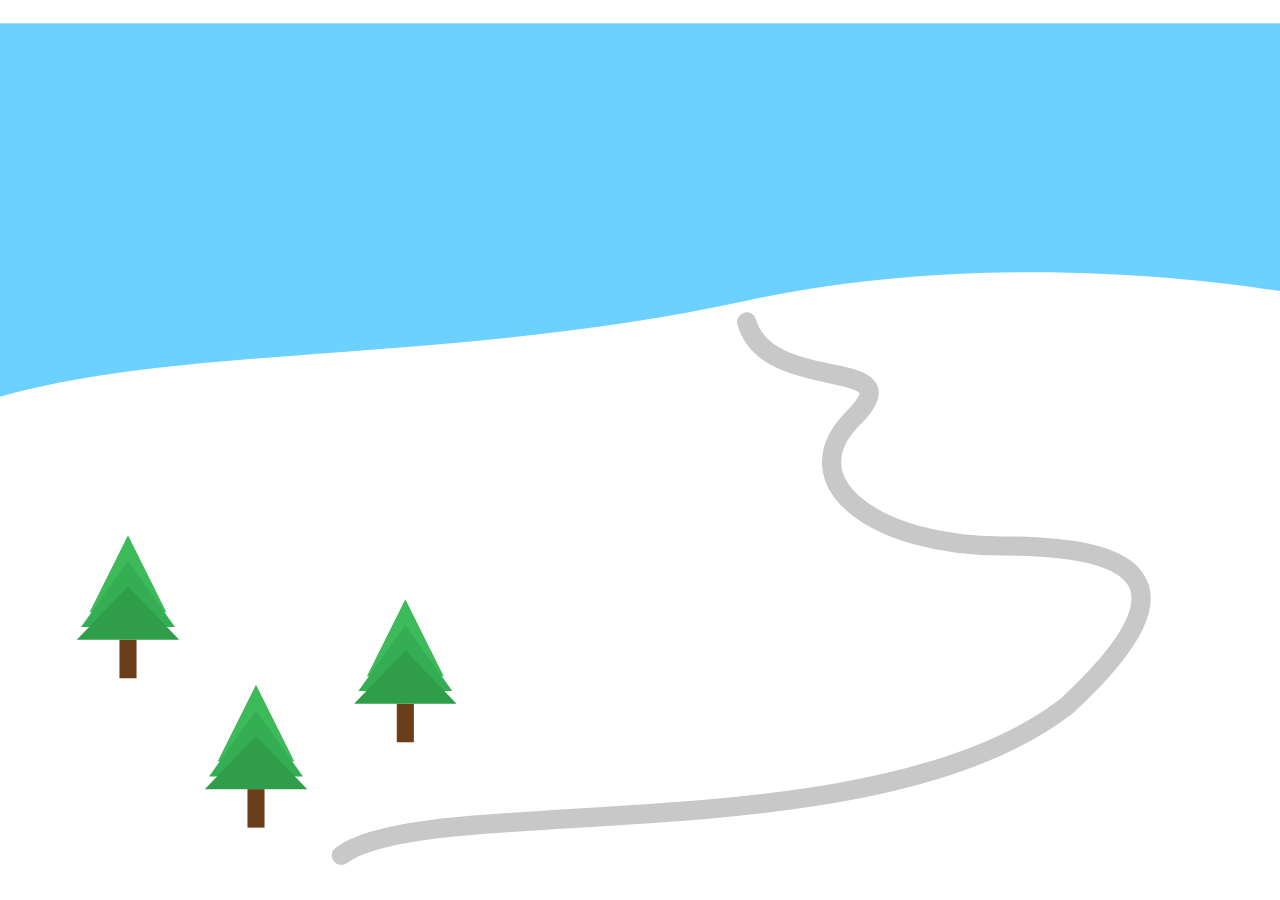
==== alt1.html @ 802d5b2b "alt1: move trees up slightly" ====
<!doctype html>
<html lang="en">
<head>
<meta charset="utf-8" />
<meta name="viewport" content="width=device-width,initial-scale=1" />
<title>Alt 1 - Minimal Pine</title>
<link href="https://fonts.googleapis.com/css2?family=Special+Elite&display=swap" rel="stylesheet">
<link rel="stylesheet" href="alt1.css">
</head>
<body>
<main class="wrap">
  <svg viewBox="0 0 1200 800" class="scene">
    <rect width="1200" height="400" fill="#6dd1ff"/>
    <path d="M0,350 C180,300 420,320 700,260 C980,200 1250,260 1250,260 L1250,900 L0,900 Z" fill="#fff"/>
    <!-- snaking ski track (starts at snowline, continues through bottom) -->
    <path id="ski-track" d="M700,280
        C720,350 860,310 800,370
        C740,430 820,490 940,490
        C1060,490 1130,520 1000,640
        C820,780 400,720 320,780"
      fill="none" stroke="#c6c6c6" stroke-width="18" stroke-linecap="round" stroke-linejoin="round" />

    <!-- trees as stacked triangles, no labels -->
    <g class="trees">
      <g class="tree" data-key="hobbies" transform="translate(120,480)">
        <polygon points="0,0 -36,72 36,72" fill="#3dbb5b"/>
        <polygon points="0,24 -44,86 44,86" fill="#35ad52"/>
        <polygon points="0,48 -48,98 48,98" fill="#2f9d49"/>
        <rect class="trunk" x="-8" y="98" width="16" height="36" fill="#6b3d18"/>
      </g>
      <g class="tree" data-key="academics" transform="translate(380,540)">
        <polygon points="0,0 -36,72 36,72" fill="#3dbb5b"/>
        <polygon points="0,24 -44,86 44,86" fill="#35ad52"/>
        <polygon points="0,48 -48,98 48,98" fill="#2f9d49"/>
        <rect class="trunk" x="-8" y="98" width="16" height="36" fill="#6b3d18"/>
      </g>
      <g class="tree" data-key="work" transform="translate(240,620)">
        <polygon points="0,0 -36,72 36,72" fill="#3dbb5b"/>
        <polygon points="0,24 -44,86 44,86" fill="#35ad52"/>
        <polygon points="0,48 -48,98 48,98" fill="#2f9d49"/>
        <rect class="trunk" x="-8" y="98" width="16" height="36" fill="#6b3d18"/>
      </g>
    </g>
  </svg>
  <div id="zoom-root"></div>
</main>
<script src="alt1.js"></script>
</body>
</html>
---- alt1.css ----
*{box-sizing:border-box;margin:0;padding:0}body{font-family:Inter,Arial,Helvetica,sans-serif;background:#fff;height:100vh;}
.wrap{position:relative;height:100vh;overflow:hidden}
.scene{width:100%;height:100%}
.tree{cursor:pointer;transition:transform .22s cubic-bezier(.2,.9,.3,1)}
.tree:hover{transform:translateY(-6px)}
#zoom-root{position:fixed;left:0;top:0;width:100%;height:100%;pointer-events:none;z-index:999}
.zoom-trunk{position:absolute;width:20px;height:48px;border-radius:6px;background:#6b3d18;box-shadow:0 20px 50px rgba(0,0,0,.25)}
.zoom-trunk.fullscreen{left:0 !important;top:0 !important;width:100% !important;height:100% !important;border-radius:0}
.bark-etched{font-family:'Special Elite',cursive;color:#e1c89d;padding:3rem;text-align:center;display:none}
.zoom-trunk.fullscreen .bark-etched{display:block}

/* ski track styling */
#ski-track{
	pointer-events: none;
	opacity: 0.95;
}
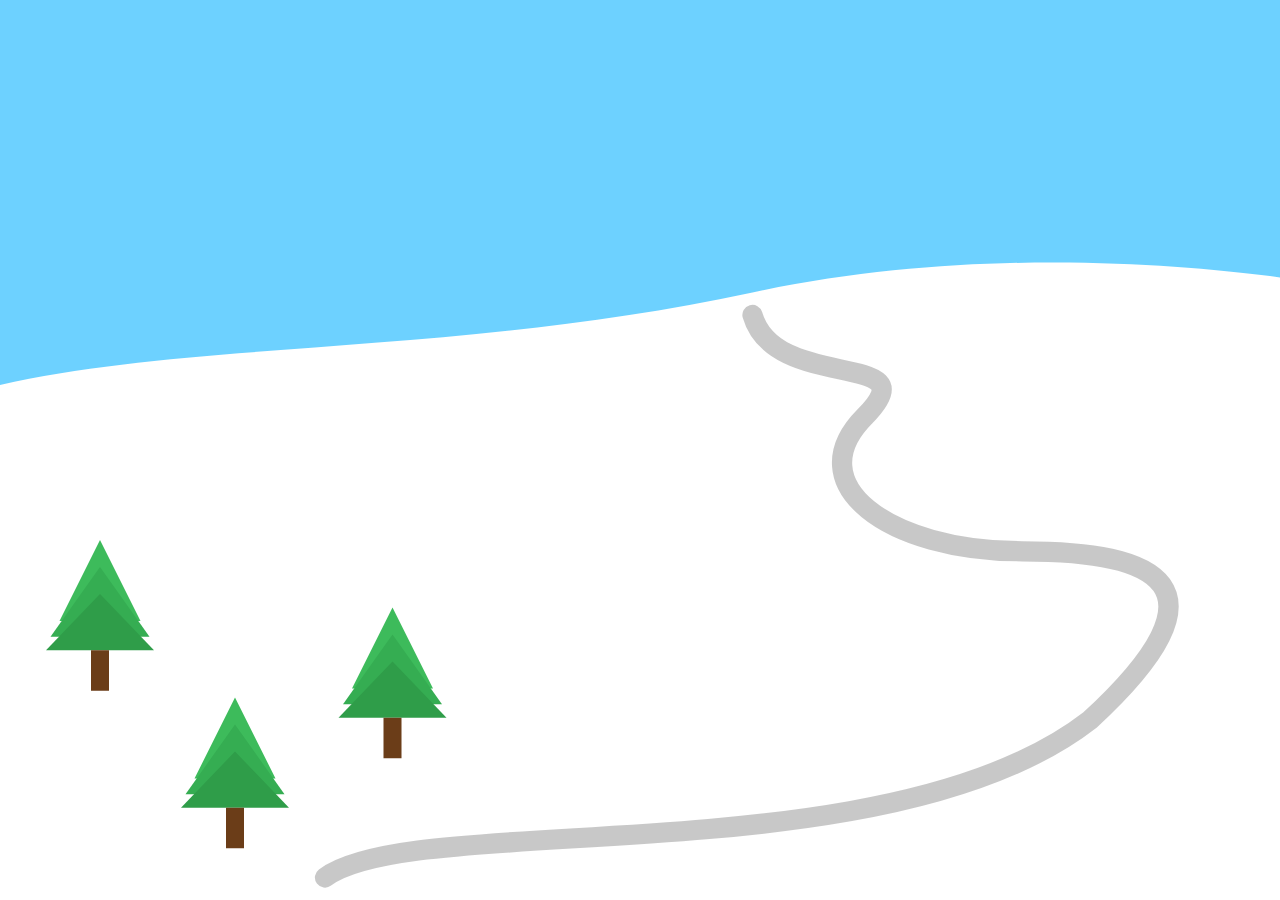
==== commit ea356dac: "alt1: make SVG cover viewport (preserveAspectRatio slice)" ====
--- a/alt1.html
+++ b/alt1.html
@@ -9,7 +9,7 @@
 </head>
 <body>
 <main class="wrap">
-  <svg viewBox="0 0 1200 800" class="scene">
+  <svg viewBox="0 0 1200 800" class="scene" preserveAspectRatio="xMidYMid slice">
     <rect width="1200" height="400" fill="#6dd1ff"/>
     <path d="M0,350 C180,300 420,320 700,260 C980,200 1250,260 1250,260 L1250,900 L0,900 Z" fill="#fff"/>
     <!-- snaking ski track (starts at snowline, continues through bottom) -->
--- a/alt1.css
+++ b/alt1.css
@@ -1,6 +1,6 @@
 *{box-sizing:border-box;margin:0;padding:0}body{font-family:Inter,Arial,Helvetica,sans-serif;background:#fff;height:100vh;}
-.wrap{position:relative;height:100vh;overflow:hidden}
-.scene{width:100%;height:100%}
+.wrap{position:fixed;inset:0;width:100%;height:100%;overflow:hidden}
+.scene{width:100%;height:100%;display:block}
 .tree{cursor:pointer;transition:transform .22s cubic-bezier(.2,.9,.3,1)}
 .tree:hover{transform:translateY(-6px)}
 #zoom-root{position:fixed;left:0;top:0;width:100%;height:100%;pointer-events:none;z-index:999}
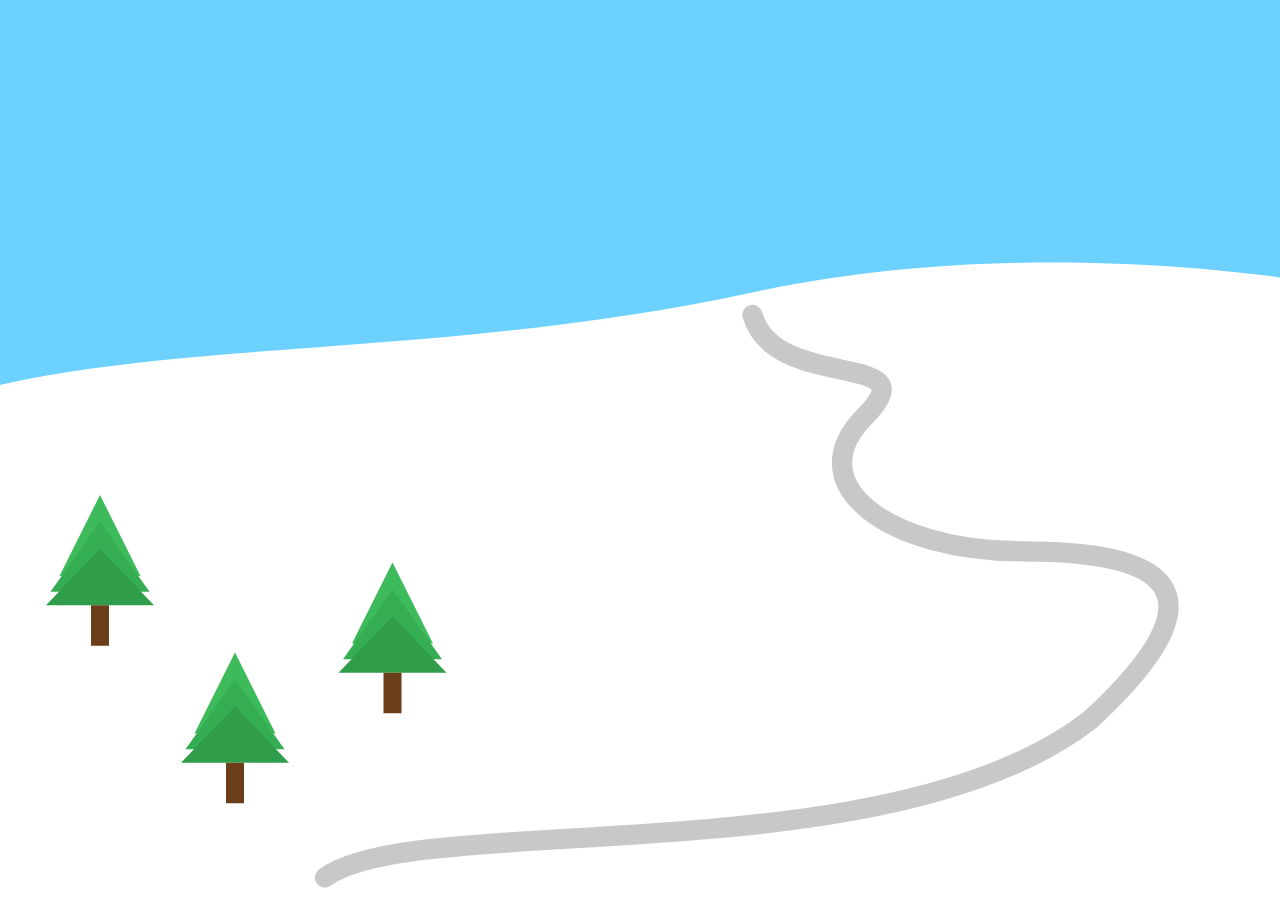
==== commit 0953891d: "alt1: shift trees up further to avoid cropping" ====
--- a/alt1.html
+++ b/alt1.html
@@ -22,19 +22,19 @@
 
     <!-- trees as stacked triangles, no labels -->
     <g class="trees">
-      <g class="tree" data-key="hobbies" transform="translate(120,480)">
+      <g class="tree" data-key="hobbies" transform="translate(120,440)">
         <polygon points="0,0 -36,72 36,72" fill="#3dbb5b"/>
         <polygon points="0,24 -44,86 44,86" fill="#35ad52"/>
         <polygon points="0,48 -48,98 48,98" fill="#2f9d49"/>
         <rect class="trunk" x="-8" y="98" width="16" height="36" fill="#6b3d18"/>
       </g>
-      <g class="tree" data-key="academics" transform="translate(380,540)">
+      <g class="tree" data-key="academics" transform="translate(380,500)">
         <polygon points="0,0 -36,72 36,72" fill="#3dbb5b"/>
         <polygon points="0,24 -44,86 44,86" fill="#35ad52"/>
         <polygon points="0,48 -48,98 48,98" fill="#2f9d49"/>
         <rect class="trunk" x="-8" y="98" width="16" height="36" fill="#6b3d18"/>
       </g>
-      <g class="tree" data-key="work" transform="translate(240,620)">
+      <g class="tree" data-key="work" transform="translate(240,580)">
         <polygon points="0,0 -36,72 36,72" fill="#3dbb5b"/>
         <polygon points="0,24 -44,86 44,86" fill="#35ad52"/>
         <polygon points="0,48 -48,98 48,98" fill="#2f9d49"/>
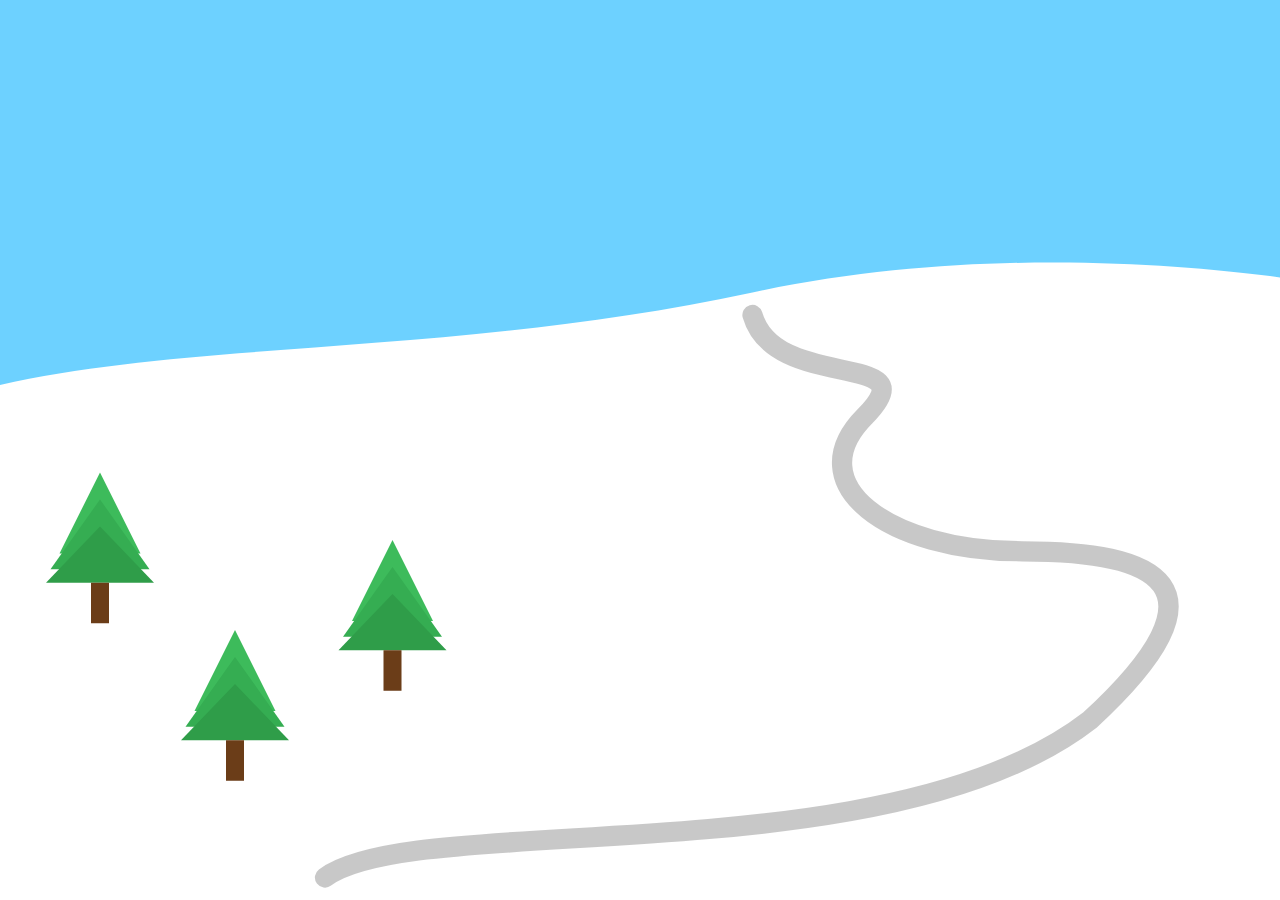
==== commit 419aa7a5: "alt1: nudge trees up 20px" ====
--- a/alt1.html
+++ b/alt1.html
@@ -22,19 +22,19 @@
 
     <!-- trees as stacked triangles, no labels -->
     <g class="trees">
-      <g class="tree" data-key="hobbies" transform="translate(120,440)">
+      <g class="tree" data-key="hobbies" transform="translate(120,420)">
         <polygon points="0,0 -36,72 36,72" fill="#3dbb5b"/>
         <polygon points="0,24 -44,86 44,86" fill="#35ad52"/>
         <polygon points="0,48 -48,98 48,98" fill="#2f9d49"/>
         <rect class="trunk" x="-8" y="98" width="16" height="36" fill="#6b3d18"/>
       </g>
-      <g class="tree" data-key="academics" transform="translate(380,500)">
+      <g class="tree" data-key="academics" transform="translate(380,480)">
         <polygon points="0,0 -36,72 36,72" fill="#3dbb5b"/>
         <polygon points="0,24 -44,86 44,86" fill="#35ad52"/>
         <polygon points="0,48 -48,98 48,98" fill="#2f9d49"/>
         <rect class="trunk" x="-8" y="98" width="16" height="36" fill="#6b3d18"/>
       </g>
-      <g class="tree" data-key="work" transform="translate(240,580)">
+      <g class="tree" data-key="work" transform="translate(240,560)">
         <polygon points="0,0 -36,72 36,72" fill="#3dbb5b"/>
         <polygon points="0,24 -44,86 44,86" fill="#35ad52"/>
         <polygon points="0,48 -48,98 48,98" fill="#2f9d49"/>
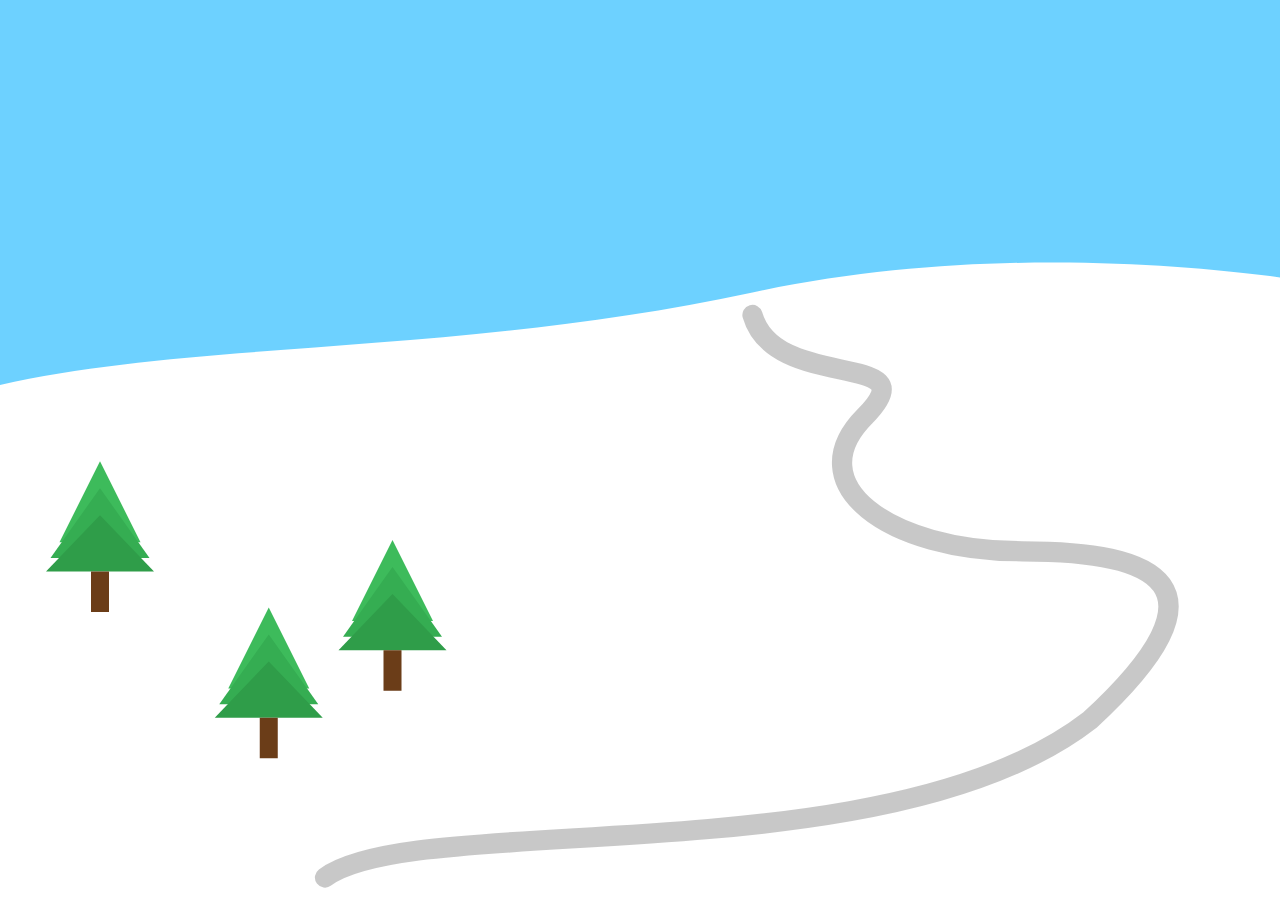
==== commit 8d5c2d5a: "alt1: adjust individual tree positions (left up 10px, right up 20px right 30px)" ====
--- a/alt1.html
+++ b/alt1.html
@@ -22,7 +22,7 @@
 
     <!-- trees as stacked triangles, no labels -->
     <g class="trees">
-      <g class="tree" data-key="hobbies" transform="translate(120,420)">
+      <g class="tree" data-key="hobbies" transform="translate(120,410)">
         <polygon points="0,0 -36,72 36,72" fill="#3dbb5b"/>
         <polygon points="0,24 -44,86 44,86" fill="#35ad52"/>
         <polygon points="0,48 -48,98 48,98" fill="#2f9d49"/>
@@ -34,7 +34,7 @@
         <polygon points="0,48 -48,98 48,98" fill="#2f9d49"/>
         <rect class="trunk" x="-8" y="98" width="16" height="36" fill="#6b3d18"/>
       </g>
-      <g class="tree" data-key="work" transform="translate(240,560)">
+      <g class="tree" data-key="work" transform="translate(270,540)">
         <polygon points="0,0 -36,72 36,72" fill="#3dbb5b"/>
         <polygon points="0,24 -44,86 44,86" fill="#35ad52"/>
         <polygon points="0,48 -48,98 48,98" fill="#2f9d49"/>
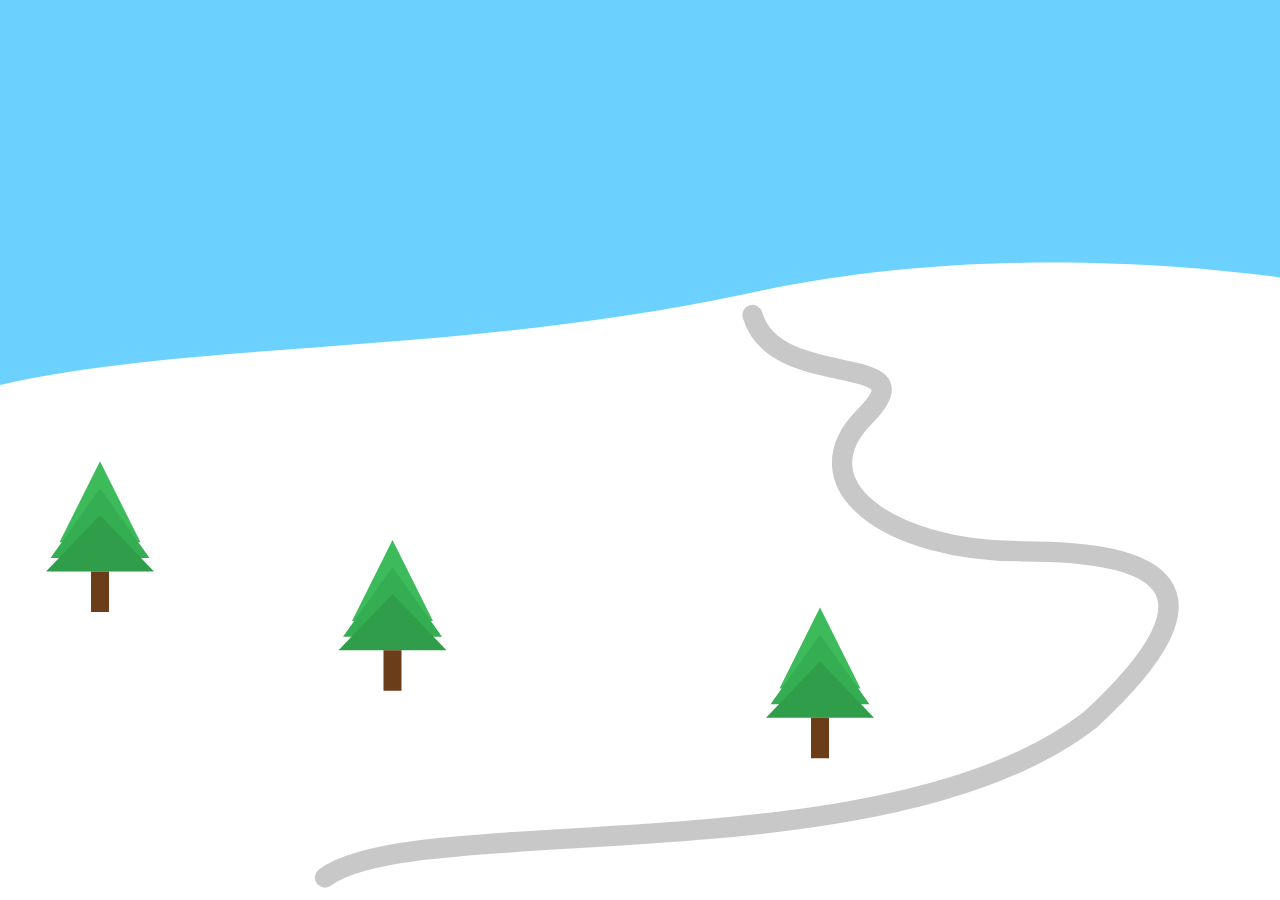
==== commit f6c1fb4a: "alt1: move right tree farther right to reduce crowding" ====
--- a/alt1.html
+++ b/alt1.html
@@ -34,7 +34,7 @@
         <polygon points="0,48 -48,98 48,98" fill="#2f9d49"/>
         <rect class="trunk" x="-8" y="98" width="16" height="36" fill="#6b3d18"/>
       </g>
-      <g class="tree" data-key="work" transform="translate(270,540)">
+      <g class="tree" data-key="work" transform="translate(760,540)">
         <polygon points="0,0 -36,72 36,72" fill="#3dbb5b"/>
         <polygon points="0,24 -44,86 44,86" fill="#35ad52"/>
         <polygon points="0,48 -48,98 48,98" fill="#2f9d49"/>
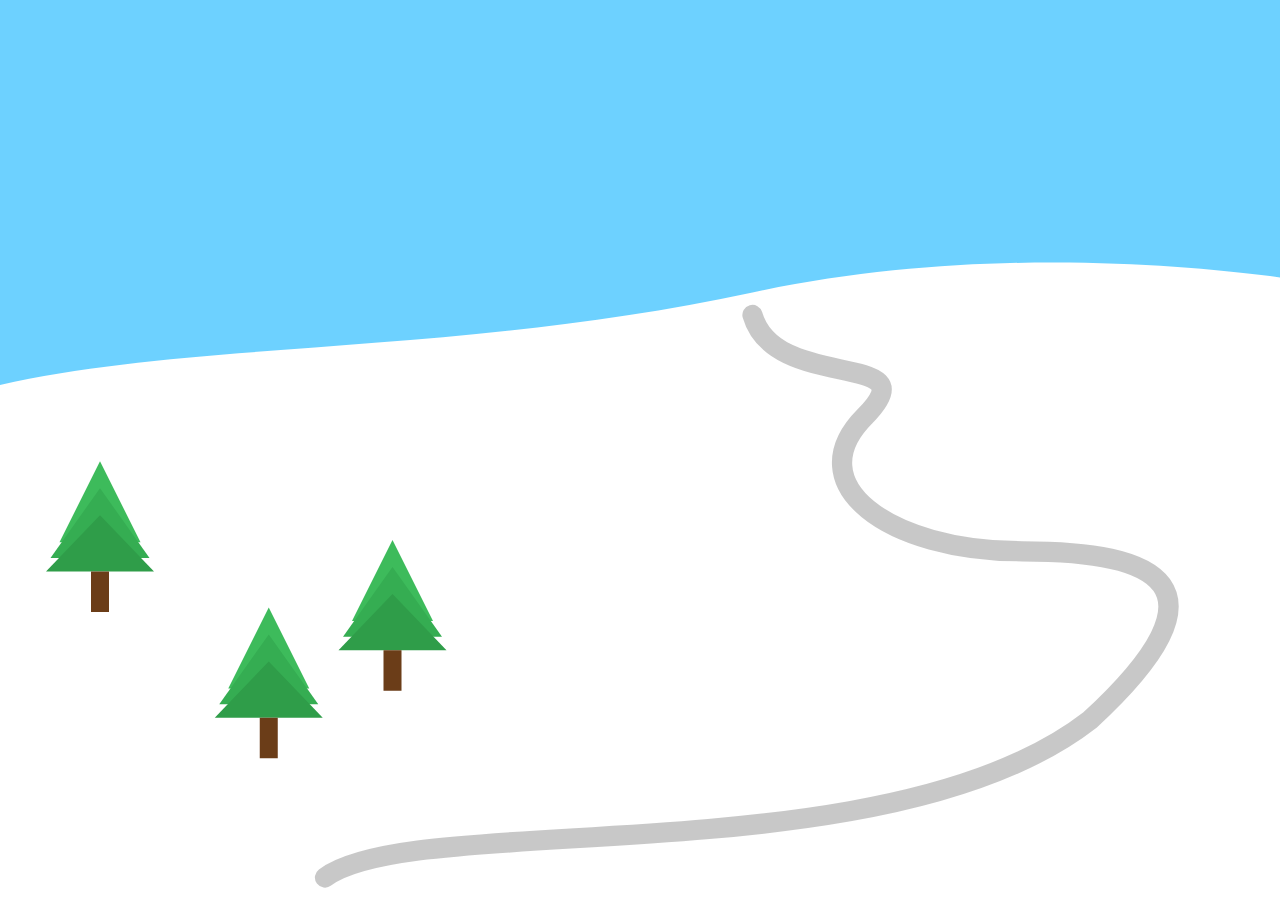
==== commit 218b7718: "alt1: revert right-tree move (undo)" ====
--- a/alt1.html
+++ b/alt1.html
@@ -34,7 +34,7 @@
         <polygon points="0,48 -48,98 48,98" fill="#2f9d49"/>
         <rect class="trunk" x="-8" y="98" width="16" height="36" fill="#6b3d18"/>
       </g>
-      <g class="tree" data-key="work" transform="translate(760,540)">
+      <g class="tree" data-key="work" transform="translate(270,540)">
         <polygon points="0,0 -36,72 36,72" fill="#3dbb5b"/>
         <polygon points="0,24 -44,86 44,86" fill="#35ad52"/>
         <polygon points="0,48 -48,98 48,98" fill="#2f9d49"/>
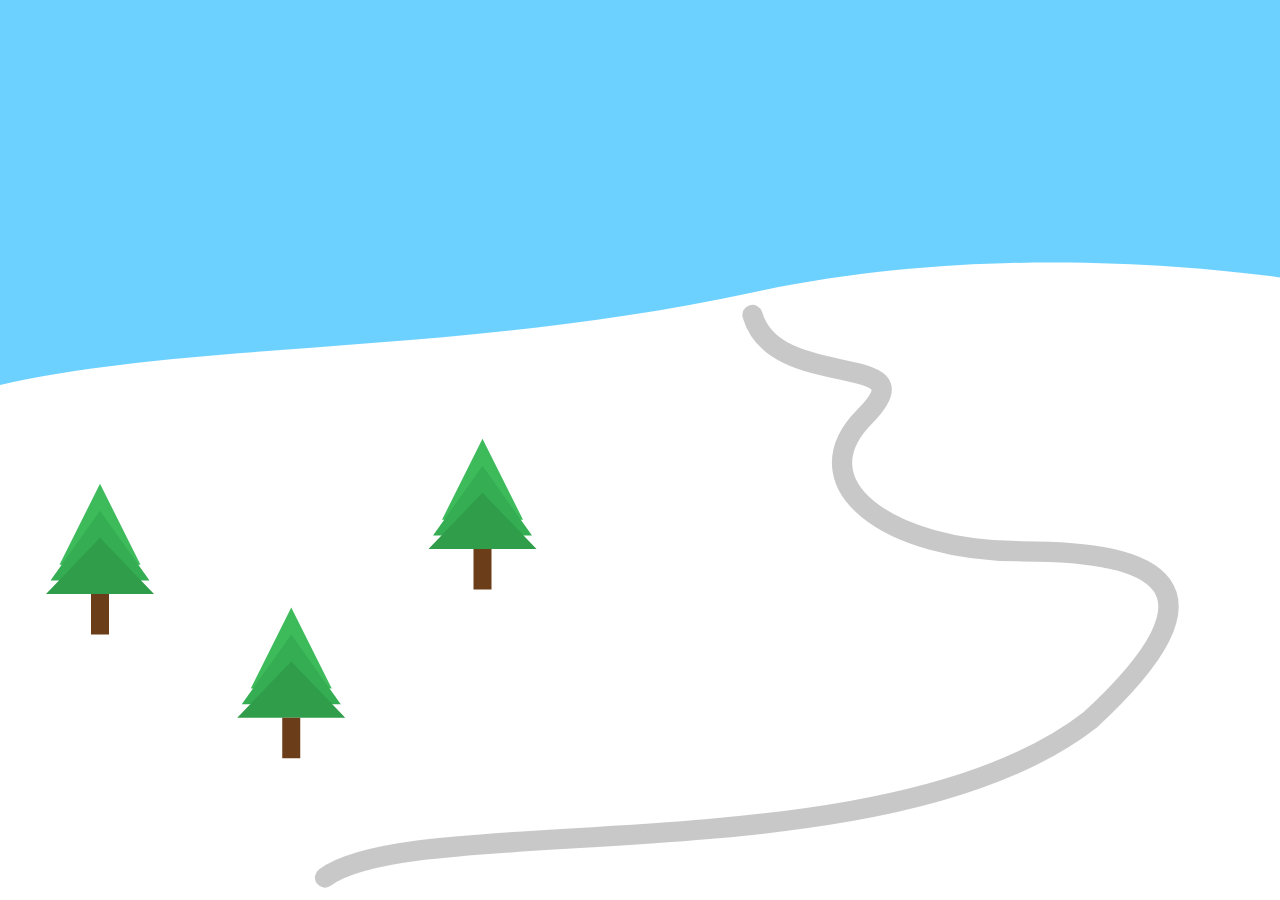
==== commit db913b6e: "updated changes with Claude" ====
--- a/alt1.html
+++ b/alt1.html
@@ -22,19 +22,19 @@
 
     <!-- trees as stacked triangles, no labels -->
     <g class="trees">
-      <g class="tree" data-key="hobbies" transform="translate(120,410)">
+      <g class="tree" data-key="hobbies" transform="translate(120,430)">
         <polygon points="0,0 -36,72 36,72" fill="#3dbb5b"/>
         <polygon points="0,24 -44,86 44,86" fill="#35ad52"/>
         <polygon points="0,48 -48,98 48,98" fill="#2f9d49"/>
         <rect class="trunk" x="-8" y="98" width="16" height="36" fill="#6b3d18"/>
       </g>
-      <g class="tree" data-key="academics" transform="translate(380,480)">
+      <g class="tree" data-key="academics" transform="translate(460,390)">
         <polygon points="0,0 -36,72 36,72" fill="#3dbb5b"/>
         <polygon points="0,24 -44,86 44,86" fill="#35ad52"/>
         <polygon points="0,48 -48,98 48,98" fill="#2f9d49"/>
         <rect class="trunk" x="-8" y="98" width="16" height="36" fill="#6b3d18"/>
       </g>
-      <g class="tree" data-key="work" transform="translate(270,540)">
+      <g class="tree" data-key="work" transform="translate(290,540)">
         <polygon points="0,0 -36,72 36,72" fill="#3dbb5b"/>
         <polygon points="0,24 -44,86 44,86" fill="#35ad52"/>
         <polygon points="0,48 -48,98 48,98" fill="#2f9d49"/>
--- a/alt1.css
+++ b/alt1.css
@@ -5,9 +5,11 @@
 .tree:hover{transform:translateY(-6px)}
 #zoom-root{position:fixed;left:0;top:0;width:100%;height:100%;pointer-events:none;z-index:999}
 .zoom-trunk{position:absolute;width:20px;height:48px;border-radius:6px;background:#6b3d18;box-shadow:0 20px 50px rgba(0,0,0,.25)}
+
+.zoom-trunk{position:absolute;width:20px;height:48px;border-radius:6px;background:#6b3d18;box-shadow:0 20px 50px rgba(0,0,0,.25);overflow:hidden;will-change:transform}
 .zoom-trunk.fullscreen{left:0 !important;top:0 !important;width:100% !important;height:100% !important;border-radius:0}
-.bark-etched{font-family:'Special Elite',cursive;color:#e1c89d;padding:3rem;text-align:center;display:none}
-.zoom-trunk.fullscreen .bark-etched{display:block}
+.bark-etched{font-family:'Special Elite',cursive;color:#e1c89d;padding:3rem;text-align:center;display:block;opacity:0;transition:opacity 260ms ease}
+.zoom-trunk.fullscreen .bark-etched{opacity:1}
 
 /* ski track styling */
 #ski-track{
